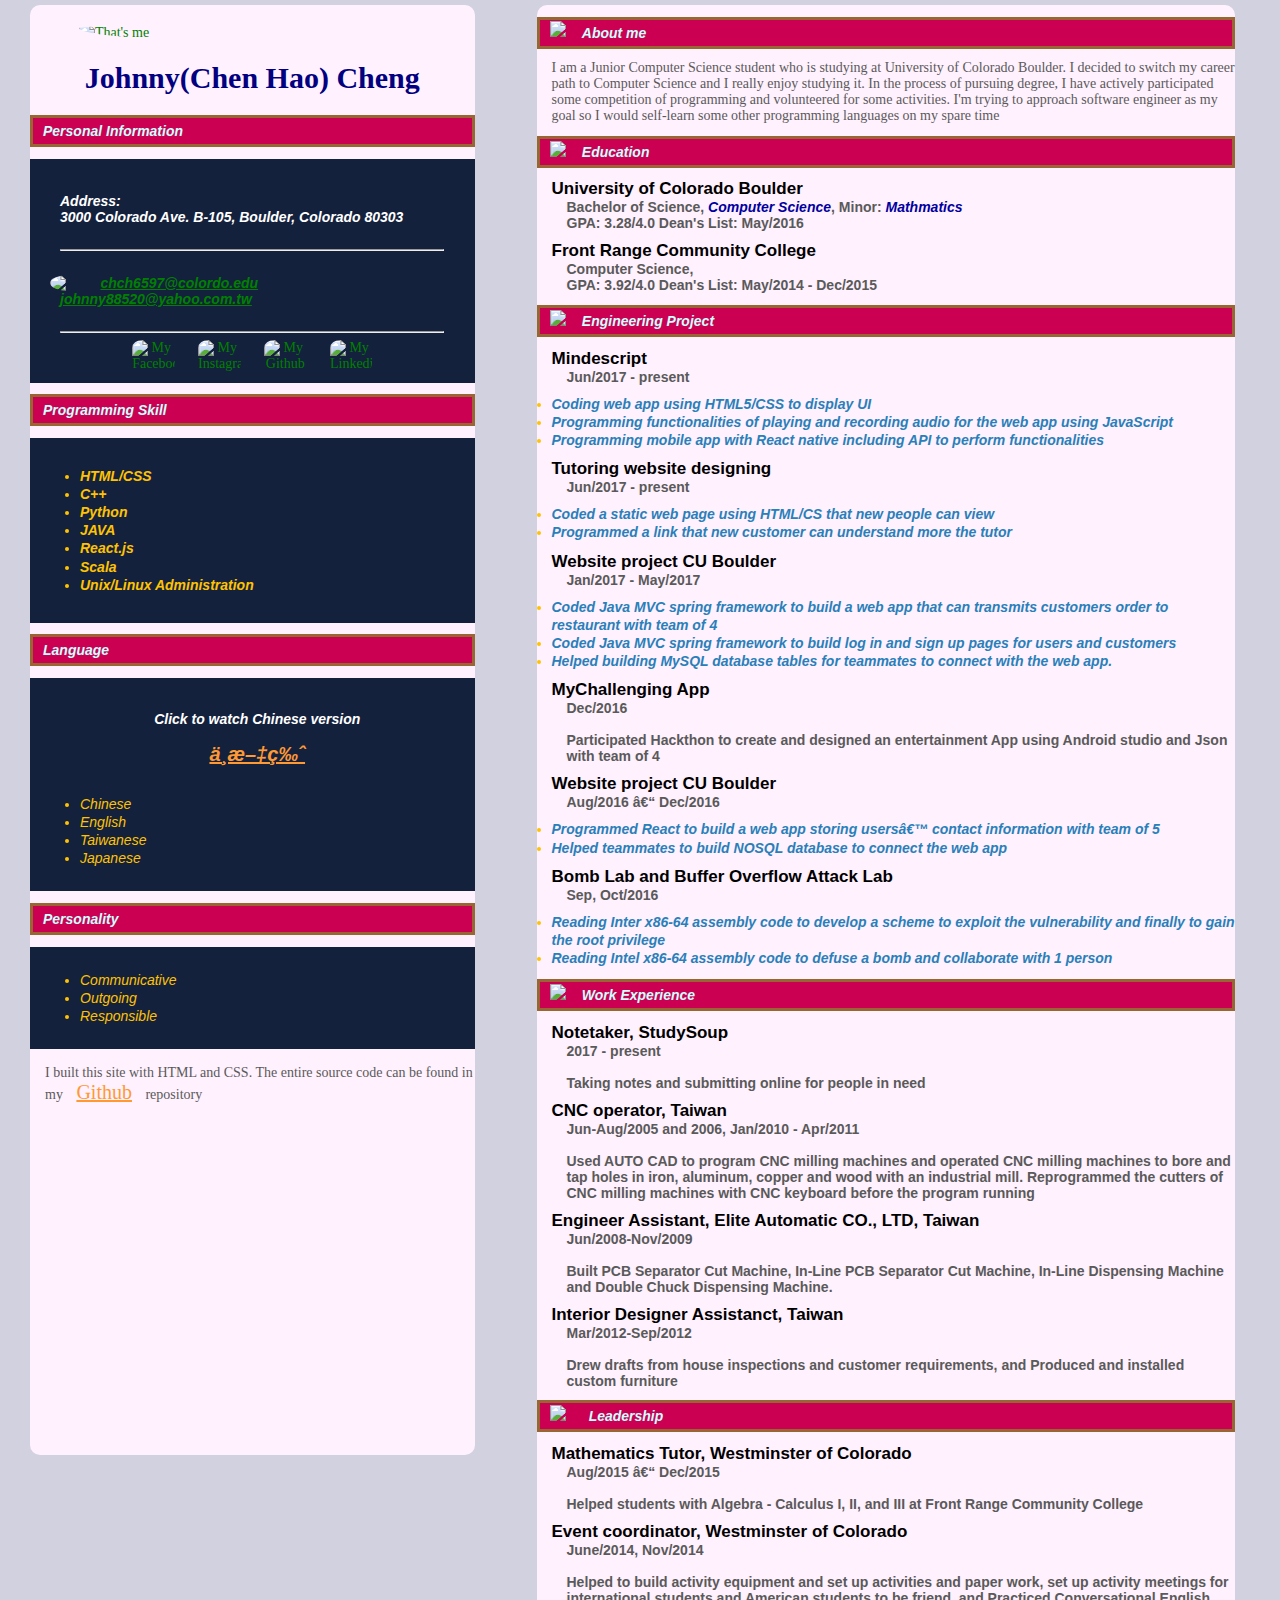
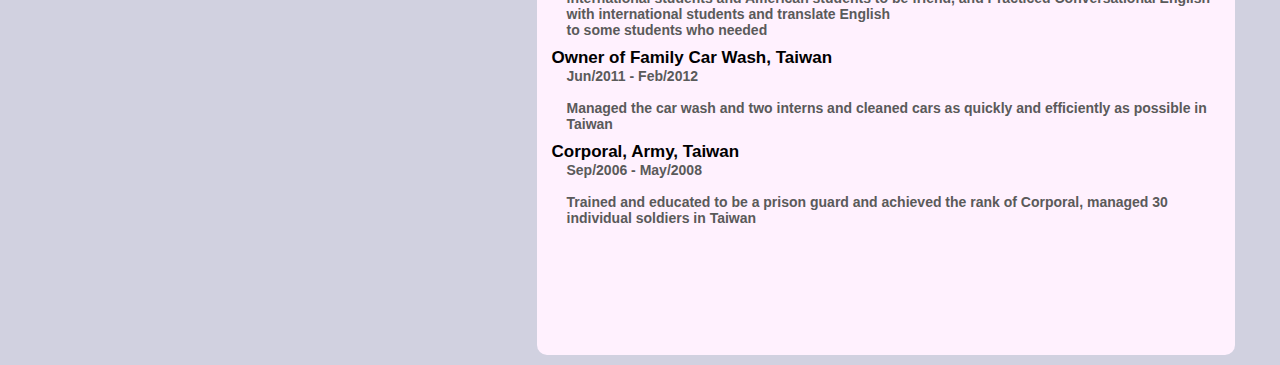
==== index.html @ 27142814 "Edit address" ====
<!DOCTYPE html>
<html>
  <head>
    <title>JohnnyResume</title> 
      <link href="style.css" type="text/css" rel="stylesheet" />
      <!--Showing the image on the title bar of the browser-->
      <link rel="icon" type="image/JPG" href="./image/CHC_Pic.jpg" />

      <!-- mobile version -->
      <!-- <link rel="stylesheet" href="screen.css" media="screen"/> -->
      <!-- <link rel="stylesheet" href="handheld.css" media="handheld"/> -->
      <!--
      <meta http-equiv="X-UA-Compatible" content="IE=edge,chrome=1" />
      <meta name="viewport" content="width=device-width, initial-scale=1.0">
      <link href="/stylesheet/mobile.css" media="only screen and (max-width: 767px)" rel="stylesheet" type="text/css" />
      
      <meta charset="utf-8">
      <meta http-equiv="X-UA-Compatible" content="IE=edge">-->
        
      <!--<meta name="description" content="An interactive getting started guide for Brackets.">-->
        
      <!-- Maybe I need. Note that Android and iOS ignore media="handheld"-->
      <link rel="stylesheet" media="handheld, only screen and (max-device-width: 320px)" href="phone.css">
      <link rel="stylesheet" media="only screen and (min-width: 641px) and (max-width: 800px)" href="ipad.css">
        
      <!-- media="handheld" trick for Windows Mobile -->
      <link rel="stylesheet" href="screen.css" media="Screen">
      <link rel="stylesheet" href="mobile.css" media="handheld">
        
      <!--smartphone conpatible-->
      <meta name="viewport" content="width=device-width, initial-scale=1.0, minimum-scale=1.0" />
      <!-- Home screen icon -->
      <link rel="apple-touch-icon" href="/static/images/identity/HTML5_Badge_64.png" />
      <link rel="apple-touch-icon-precomposed" href="/static/images/identity/HTML5_Badge_64.png" />

  </head>
  <body>
    <!--Left div-->
    <div class="Left_box">
        <img src=./image/Profile_pic.JPG type="text/css" rel="stylesheet" alt="That's me" title="That's me" class="Pic" >
        <h1>Johnny(Chen Hao) Cheng</h1>
        <h2>Personal Information</h2>

        <div class="Information">
            <h3>Address: <br>3000 Colorado Ave. B-105, Boulder, Colorado 80303</h3>
            <hr>
            <h3><img src=./image/Email_pic.JPG type="text/css" rel="stylesheet" class="EmailPic" align="left" hspace="10"> <u>chch6597@colordo.edu</u><br><u>johnny88520@yahoo.com.tw</u></h3>
            <hr>
          <div class="links_wrapper">
              <a href="https://www.facebook.com/zheng.q.qiang.7"><img src="./image/FB_Pic.JPG" target='_blank' alt="My Facebook" class="socialImage" /></a>

              <a href="https://www.instagram.com/chan88520/?hl=zh-tw"> <img src="./image/IG_Pic.JPG" target="_blank" alt="My Instagram" class="socialImage" /></a>

              <a href="https://github.com/johnny00520"> <img src="./image/Github_Pic.JPG" target="_blank" alt="My Github" class="socialImage" /></a>

              <a href="https://www.linkedin.com/in/chenhao-cheng/"> <img src="./image/Linkedin_Pic.JPG" target="_blank" alt="My Linkedin" class="socialImage" /></a>

          </div>
        </div>
        <h2>Programming Skill</h2>
        <div class="Information">
            <div>
                <ul>
                    <h4>
                      <li>HTML/CSS</li>
                      <li>C++</li>
                      <li>Python</li>
                      <li>JAVA</li>
                      <li>React.js</li>
                      <li>Scala</li>
                      <li>Unix/Linux Administration</li>
                    </h4>
                </ul>
            </div>
        </div>
        <div>
            <h2>Language</h2>
            <div class="Information">
              <div style="text-align:center">
                <h5>Click to watch Chinese version <br><br>
                  <a href="indexChinese.html" target="_blank" text-align="center" />中文版</a>
                </h5>
              </div> 
                <ul>
                    <li>Chinese</li>
                    <li>English</li>
                    <li>Taiwanese</li>
                    <li>Japanese</li>
                </ul>
            </div>
        </div>
        <h2>Personality</h2>
        <div class="Information">
            <ul>
                <li>Communicative</li> 
                <li>Outgoing</li>
                <li>Responsible</li>
            </ul>
        </div>
        <br>
        <p>I built this site with HTML and CSS. The entire source code can be found in my <a href="https://github.com/johnny00520" target="_blank" style="color": black >Github</a> repository </p>
    </div>
    <!--Closed div-->

    <!--Right div-->
    <div class="Right_box">

        <!--Aboue me tag-->
        <h2><img src="./image/About_PIC.JPG" class="About_Pic" type="text/css" rel="stylesheet" align="left" />About me</h2>
        <p>I am a Junior Computer Science student who is studying at University of Colorado Boulder. I decided to switch my career path to Computer Science and I really enjoy studying it. In the process of pursuing degree, I have actively participated some competition of programming and volunteered for some activities. I'm trying to approach software engineer as my goal so I would self-learn some other programming languages on my spare time</p>

        <!--Education tag-->
        <h2><img src="./image/Education_Pic.JPG" class="Education_Pic" type="text/css" rel="stylesheet" align="left" />Education</h2>
        <h6>University of Colorado Boulder
            <p>Bachelor of Science,<em style="color: #0000a0"> Computer Science</em>, Minor: <em style="color: #0000a0"> Mathmatics</em>
            <br>GPA: 3.28/4.0  Dean's List: May/2016
            <br>
        <h6>Front Range Community College
            <p>Computer Science,
                <br>GPA: 3.92/4.0  Dean's List: May/2014 - Dec/2015</p>
        </h6>
        </p>
        </h6> 

        <!--Project-->
        <h2><img src="./image/Project_Pic.JPG" class="Project_Pic" type="text/css" rel="stylesheet" align="left" />Engineering Project</h2>
        <h6>Mindescript
            <br><p>Jun/2017 - present
                <li><b>Coding web app using HTML5/CSS to display UI</b></li>
                <li><b>Programming functionalities of playing and recording audio for the web app using JavaScript</b></li>
                <li><b>Programming mobile app with React native including API to perform functionalities</b></li>
                </p>
            
        </h6>
        <h6>Tutoring website designing
            <br><p>Jun/2017 - present
                <li><b>Coded a static web page using HTML/CS that new people can view</b></li>
                <li><b>Programmed a link that new customer can understand more the tutor</b></li>
            </p>
        </h6>
        <h6>Website project CU Boulder
            <br><p>Jan/2017 - May/2017
                <li><b>Coded Java MVC spring framework to build a web app that can transmits customers order to restaurant with team of 4</b></li>
                <li><b>Coded Java MVC spring framework to build log in and sign up pages for users and customers</b></li>
                <li><b>Helped building MySQL database tables for teammates to connect with the web app.</b></li>
            </p>
        </h6>

        <h6>MyChallenging App
            <br><p>Dec/2016
            <br>
            <br>Participated Hackthon to create and designed an entertainment App using Android studio and Json with team of 4</p>
        </h6>

        <h6>Website project CU Boulder
            <br><p>Aug/2016 – Dec/2016
            <br>
                <li><b>Programmed React to build a web app storing users’ contact information with team of 5</b></li>
                <li><b>Helped teammates to build NOSQL database to connect the web app</b></li>
            </p>
        </h6>

        <h6>Bomb Lab and Buffer Overflow Attack Lab
            <br><p>Sep, Oct/2016
            <br>
            <li><b>Reading Inter x86-64 assembly code to develop a scheme to exploit the vulnerability and finally to gain the root privilege</b></li>
            <li><b>Reading Intel x86-64 assembly code to defuse a bomb and collaborate with 1 person</b></li>
            </p>
        </h6>

        <!--Experience-->
        <h2><img src="./image/Work_Experience.JPG" class="Experience_Pic" type="text/css" rel="stylesheet" align="left" />Work Experience</h2>
        <h6>Notetaker, StudySoup
            <br><p>2017 - present
            <br>
            <br>Taking notes and submitting online for people in need</p>
        </h6>

        <h6>CNC operator, Taiwan
            <br><p>Jun-Aug/2005 and 2006, Jan/2010 - Apr/2011
            <br>
            <br>Used AUTO CAD to program CNC milling machines and operated CNC milling machines to bore and tap holes in iron, aluminum, copper and wood with an industrial mill. Reprogrammed the cutters of CNC milling machines with CNC keyboard before the program running</p>
        </h6>

        <h6>Engineer Assistant, Elite Automatic CO., LTD, Taiwan
            <br><p>Jun/2008-Nov/2009
            <br>
            <br>Built PCB Separator Cut Machine, In-Line PCB Separator Cut Machine, In-Line Dispensing Machine and Double Chuck Dispensing Machine.</p>
        </h6>

        <h6>Interior Designer Assistanct, Taiwan
            <br><p>Mar/2012-Sep/2012
            <br>
            <br>Drew drafts from house inspections and customer requirements, and Produced and installed custom furniture</p>
        </h6>


        <!--Leadership-->
        <h2><img src="./image/Leadership_Pic.JPG" class="Leadership_Pic" type="text/css" rel="stylesheet" align="left" />Leadership</h2>
        <h6>Mathematics Tutor, Westminster of Colorado
            <br><p>Aug/2015 – Dec/2015
            <br>
            <br>Helped students with Algebra - Calculus I, II, and III at Front Range Community College</p>

        <h6>Event coordinator, Westminster of Colorado
            <br><p>June/2014, Nov/2014
            <br>
            <br>Helped to build activity equipment and set up activities and paper work, set up activity meetings for international students and American students to be friend, and Practiced Conversational English with international students and translate English
            <br>to some students who needed</p>

        <h6>Owner of Family Car Wash, Taiwan
            <br><p>Jun/2011 - Feb/2012
            <br>
            <br>Managed the car wash and two interns and cleaned cars as quickly and efficiently as possible in Taiwan</p>
        
        <h6>Corporal, Army, Taiwan
            <br><p>Sep/2006 - May/2008
            <br>
            <br>Trained and educated to be a prison guard and achieved the rank of Corporal, managed 30 individual soldiers in Taiwan</p>
                    </h6>
                </h6>
            </h6>
        </h6>

    </div>
    <!--Closed outer most div-->

  </body>
</html>
---- style.css ----
body {
  margin: 0;
  padding: 5px;
  background-color: rgb(209, 209, 224);
}

* {
  bouder: solid;
  font-size: 14px;
  color: green;
}
li b {
    color: rgb(41, 128, 185);
    color: hex(#2980B9);
}

img.Pic {
  width: 78%;
  height: auto;
  border-radius: 50%;
  margin-top: 10px;
  padding-top: 10px;
  /*
  border: 5px solid #cc0052;
  border-padding: 10px 0 0 0;
  */
  color: rsl(180, 100%, 90%);
  /*center the picture*/
  display: block;
  margin-left: auto;
  margin-right: auto;
}

img.EmailPic {
  width: 10%;
  height: auto;
  z-index: 2;
  border-radius: 50%;
  border: bold;
  margin-left: -10px;
}

img.socialImage {
  width: 10%;
  height: auto;
  border-radius: 25%;
  /*display: block and center all images*/
  display: inline-block;
  /*For people using before IE9*/
  border: 0;
  z-index: 1;
}

img.About_Pic {
  width: 4%;
  height: auto;
  margin-right: 5px;
  margin-top: -4px;
}

img.Education_Pic {
  width: 4%;
  height: auto;
  margin-right: 5px;
  margin-top: -3px;
}

img.Project_Pic {
  width: 4%;
  height: auto;
  margin-right: 5px;
  margin-top: -3px;
}

img.Experience_Pic {
  width: 4%;
  height: auto;
  margin-right: 5px;
  margin-top: -3px;
}

img.Leadership_Pic {
  width: 5%;
  height: auto;
  margin-right: 5px;
  margin-top: -3px;
}

.Left_box {
  position: relative;
  margin-bottom: 10px;
  background: rgb(255, 241, 254);
  width: 35%;
  height: 1450px;
  float: left;
  margin-left: 25px;
  border-radius: 10px;
  z-index: -1;
  /*center the picture*/
  min-width: 0;
}

.Right_box {
  /*position: relative;*/
  margin-bottom: 10px;
  width: 55%;
  height: 1950px;
  /*Left and Right box attach tight together*/
  /*overflow: hidden;*/
  float: right;
  border-radius: 10px;
  margin-right: 40px;
  background: rgb(255, 241, 254);
}

#header {
  margin-top: -20px;
}

/*Center all socialImages*/
.links_wrapper {
  margin: auto;
  text-align: center;
}

.Information {
  background-color: #14213D;
  color: #FFF;
  border: 20px;
  padding: 10px;
}

a {
  color: #ff9933;
  padding: 10px 10px;
  font-size: 20px;
  border-radius: 4px;
}

.centerPer {
  text-align: center;
  color: #FFF;
  font-style: italic;
}

li {
  font-family: Arial, sans-serif;
  line-height: 1.3em;
  font-style: italic;
  color: rgb(255, 195, 0);
}

h1 {
  color: rgb(0, 0, 128);
  text-align: center;
  font-family: Times new roman, sans-serif;
  font-size: 30px;
  /*border-style: solid;
  border-width: 0 0 1px 0;
  border-radius: 10px;*/
}

hr {
  width: 90%;
}

h2 {
  font-family: 'Abel', sans-serif;
  color: rgb(204, 255, 255);
  color: rsl(180, 100%, 90%);
  background-color: #cc0052;
  padding: 5px 0 5px 10px;
  font-style: italic;
  border-style: solid;
  border-color: rgb(153, 102, 51); 
}

h3 {
  color: #FFF;
  padding-left: 20px;
  font-style: italic;
  font-weight: bold;i
  display: inline;
  padding: 10px 0 10px 20px;
  border-radius: 0;
  font-family: Arial, sans-serif;
}

h4 {
  color: rgb(255, 255, 255);
  font-style: italic;
  font-family: 'Abel', sans-serif;
}

h5 {
  padding: 0 0 5px 10px;
  color: rgb(255, 255, 255);
  font-style: italic;
  font-family: 'Abel', sans-serif; 
}

h6 {
  color: #000;
  margin: 0 0 10px 15px;
  font-size: 17px;
  font-family: Arial, Times new Roman, serif;
  border-top: 5px;
}

p {
  color: rgb(90, 90, 90);
  margin: 0 0 10px 15px;
  font-size: 14px;
}

// mobile version set up for CSS
@viewport{
  zoom: 1.0;
  width: extend-to-zoom;
}
@-ms-viewport{
  width: extend-to-zoom;
  zoom: 1.0;
}
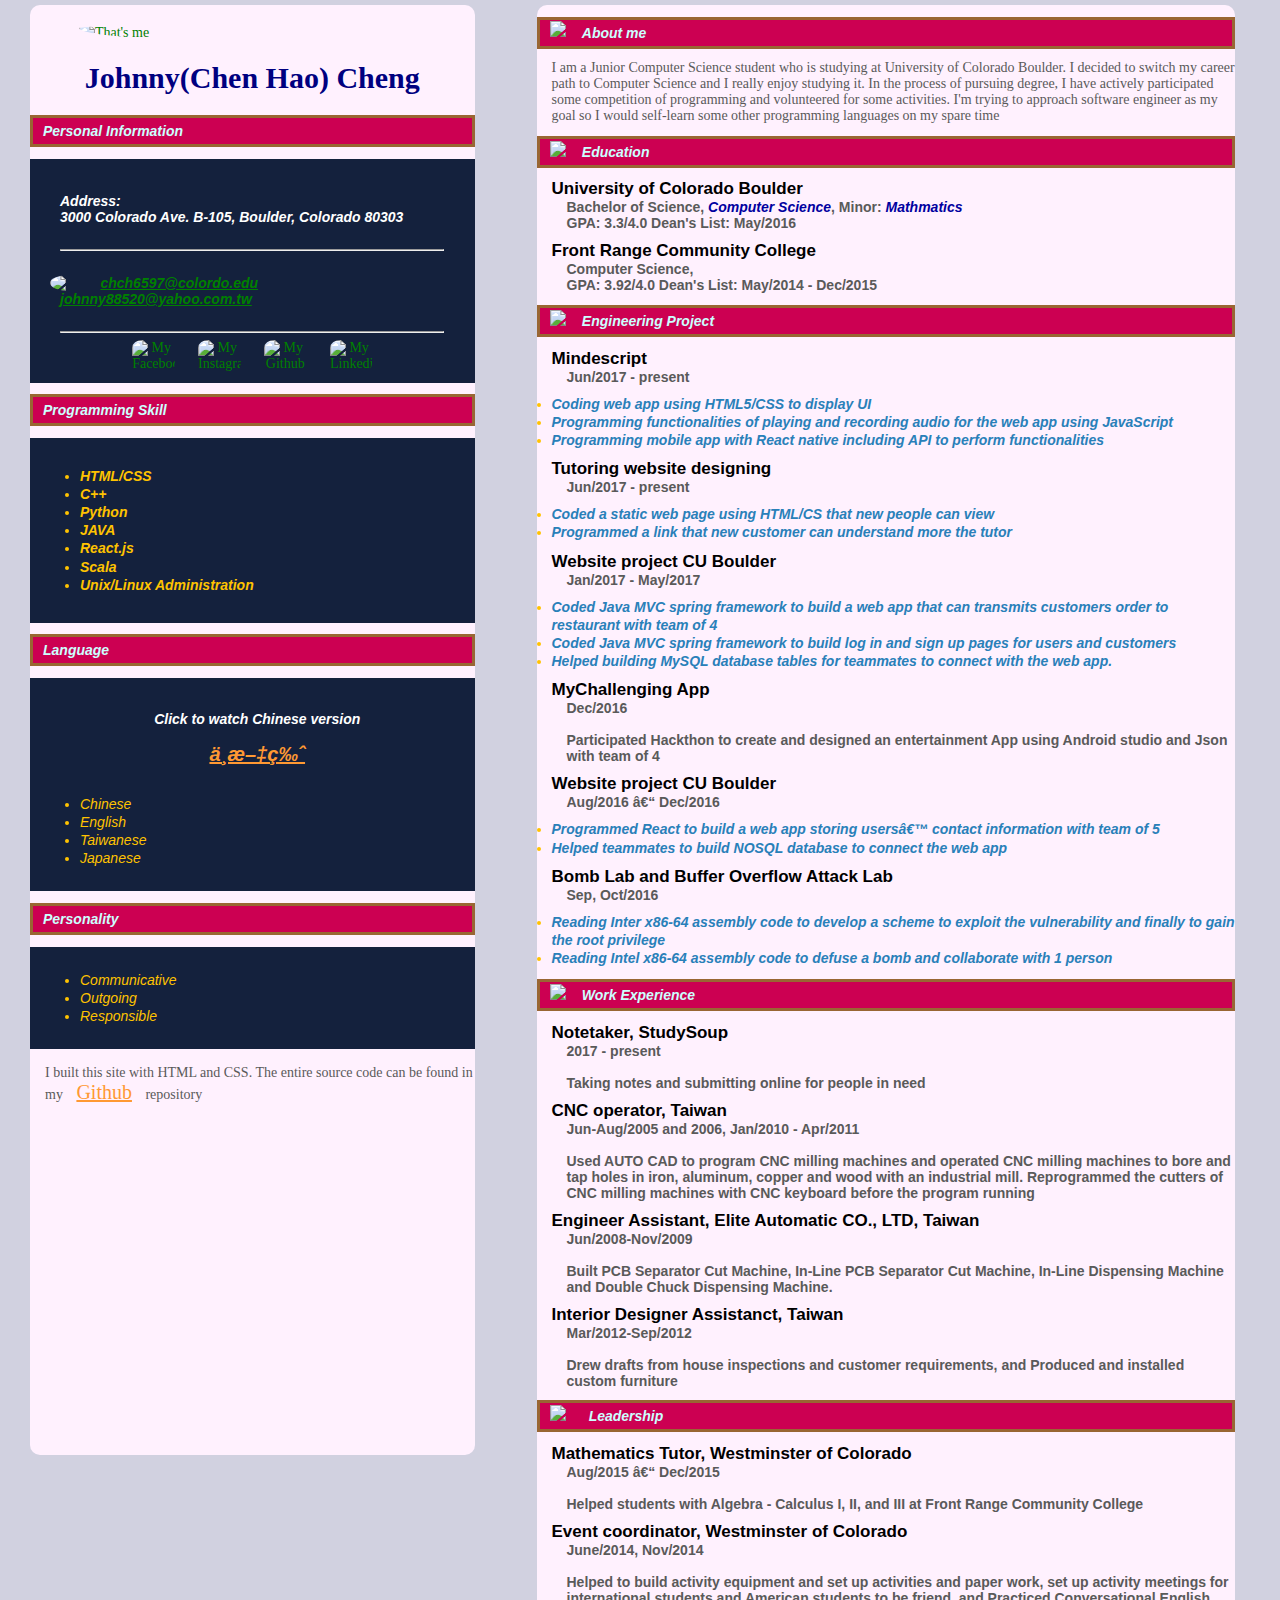
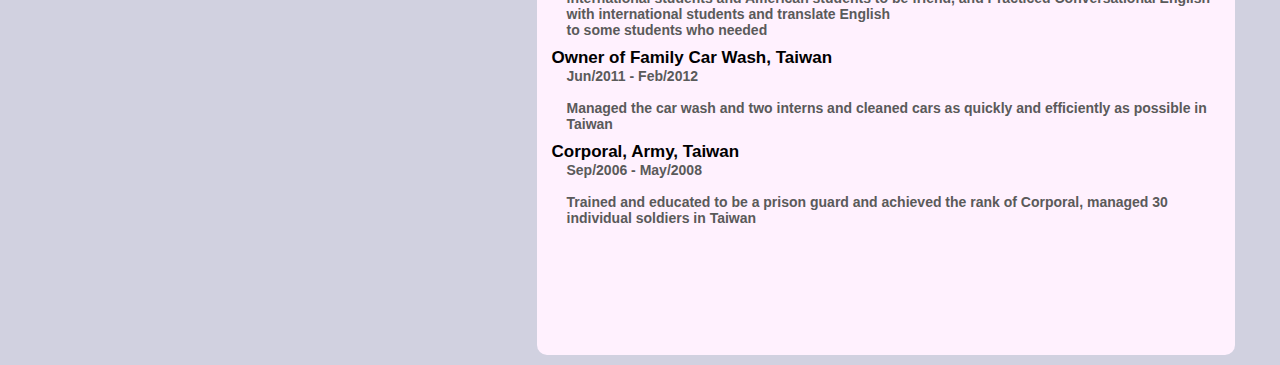
==== commit 98fa780e: "Edit work" ====
--- a/index.html
+++ b/index.html
@@ -113,7 +113,7 @@
         <h2><img src="./image/Education_Pic.JPG" class="Education_Pic" type="text/css" rel="stylesheet" align="left" />Education</h2>
         <h6>University of Colorado Boulder
             <p>Bachelor of Science,<em style="color: #0000a0"> Computer Science</em>, Minor: <em style="color: #0000a0"> Mathmatics</em>
-            <br>GPA: 3.28/4.0  Dean's List: May/2016
+            <br>GPA: 3.3/4.0  Dean's List: May/2016
             <br>
         <h6>Front Range Community College
             <p>Computer Science,
@@ -170,6 +170,7 @@
 
         <!--Experience-->
         <h2><img src="./image/Work_Experience.JPG" class="Experience_Pic" type="text/css" rel="stylesheet" align="left" />Work Experience</h2>
+
         <h6>Notetaker, StudySoup
             <br><p>2017 - present
             <br>
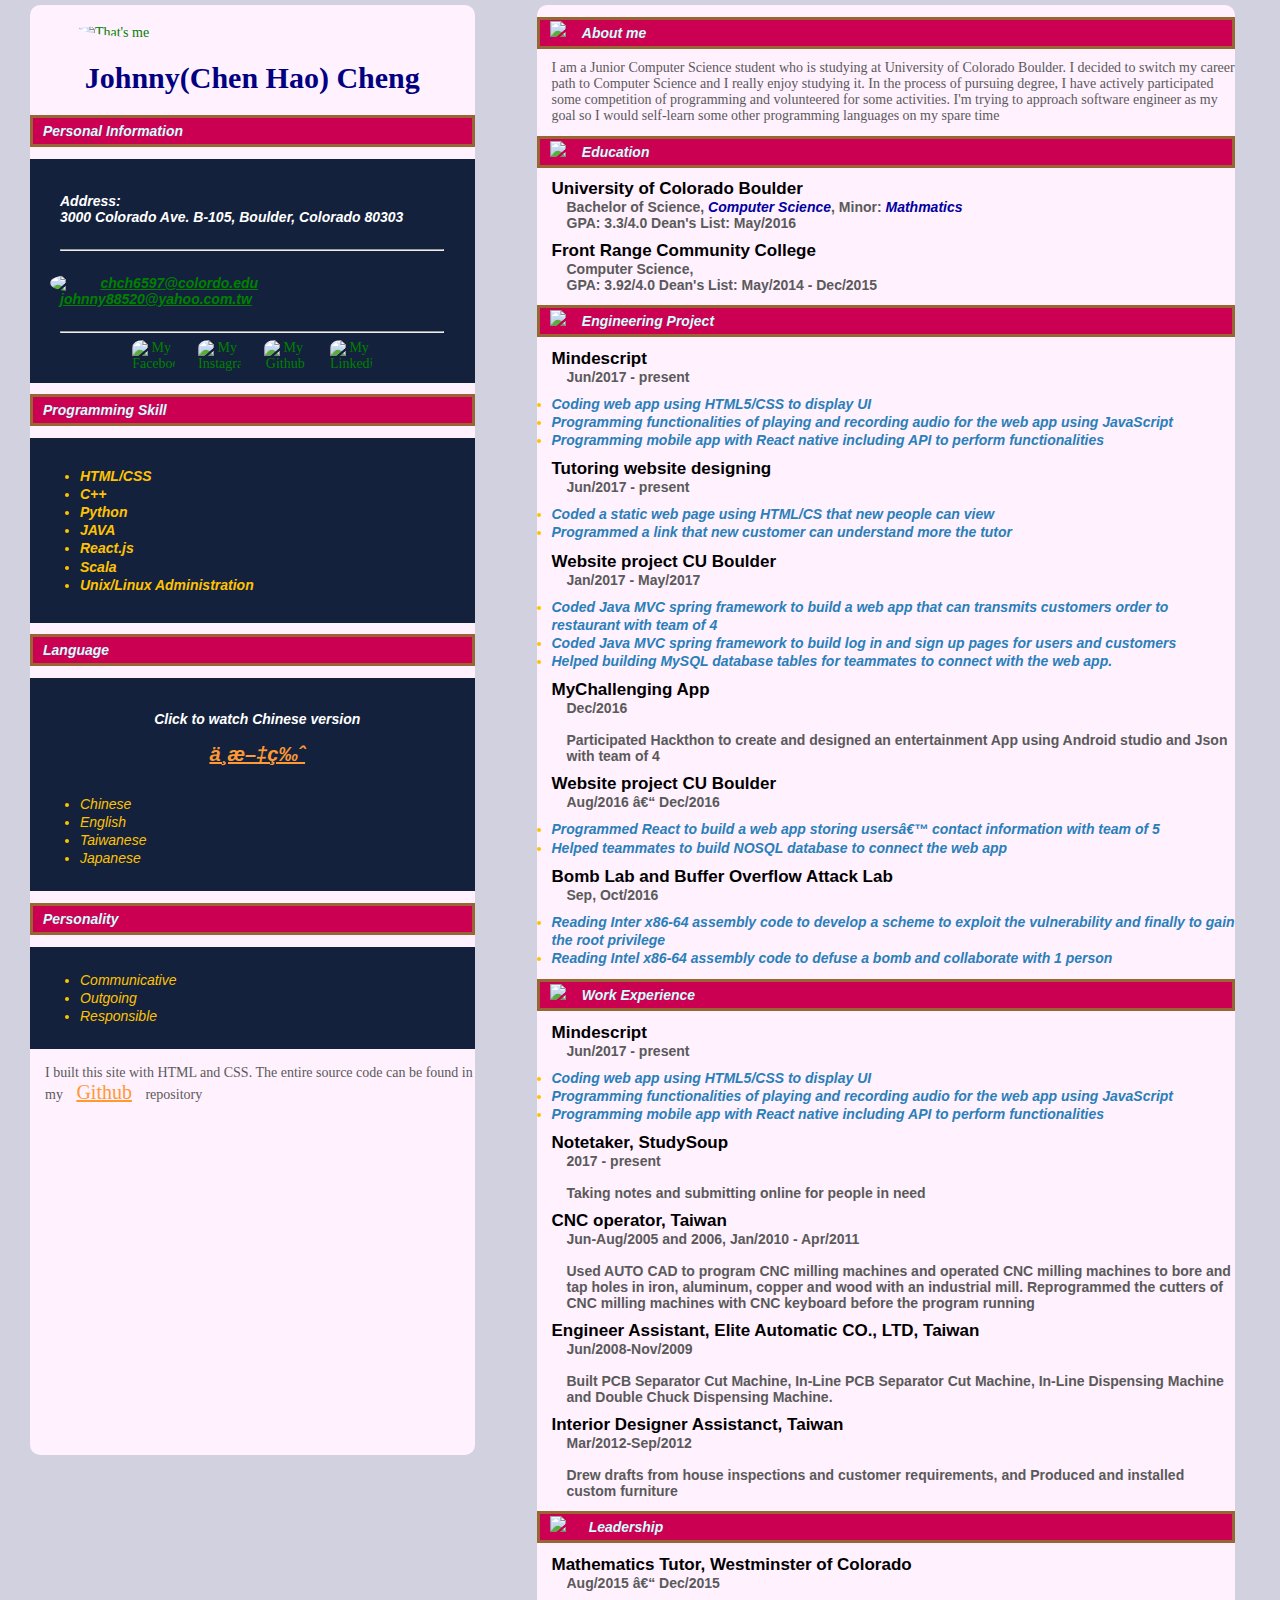
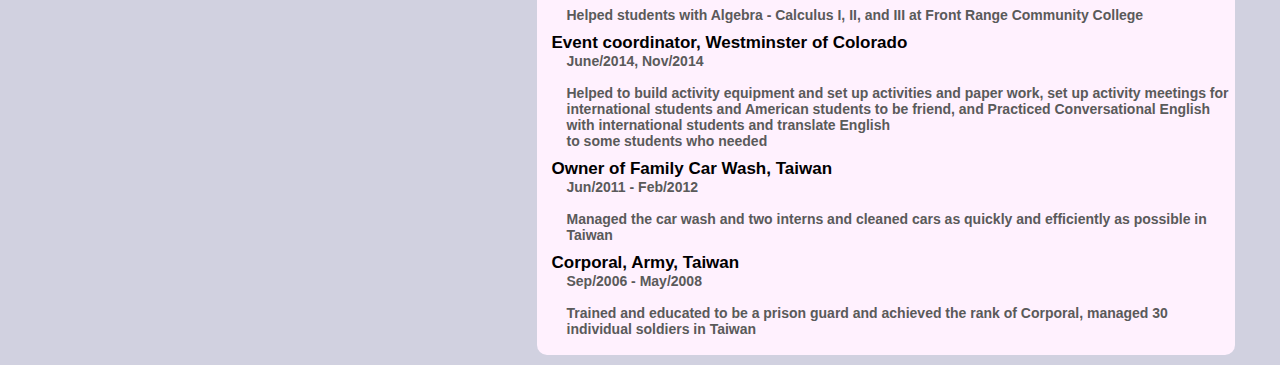
==== commit cebff9cd: "Edit work" ====
--- a/index.html
+++ b/index.html
@@ -170,6 +170,15 @@
 
         <!--Experience-->
         <h2><img src="./image/Work_Experience.JPG" class="Experience_Pic" type="text/css" rel="stylesheet" align="left" />Work Experience</h2>
+        
+        <h6>Mindescript
+            <br><p>Jun/2017 - present
+                <li><b>Coding web app using HTML5/CSS to display UI</b></li>
+                <li><b>Programming functionalities of playing and recording audio for the web app using JavaScript</b></li>
+                <li><b>Programming mobile app with React native including API to perform functionalities</b></li>
+                </p>
+            
+        </h6>
 
         <h6>Notetaker, StudySoup
             <br><p>2017 - present
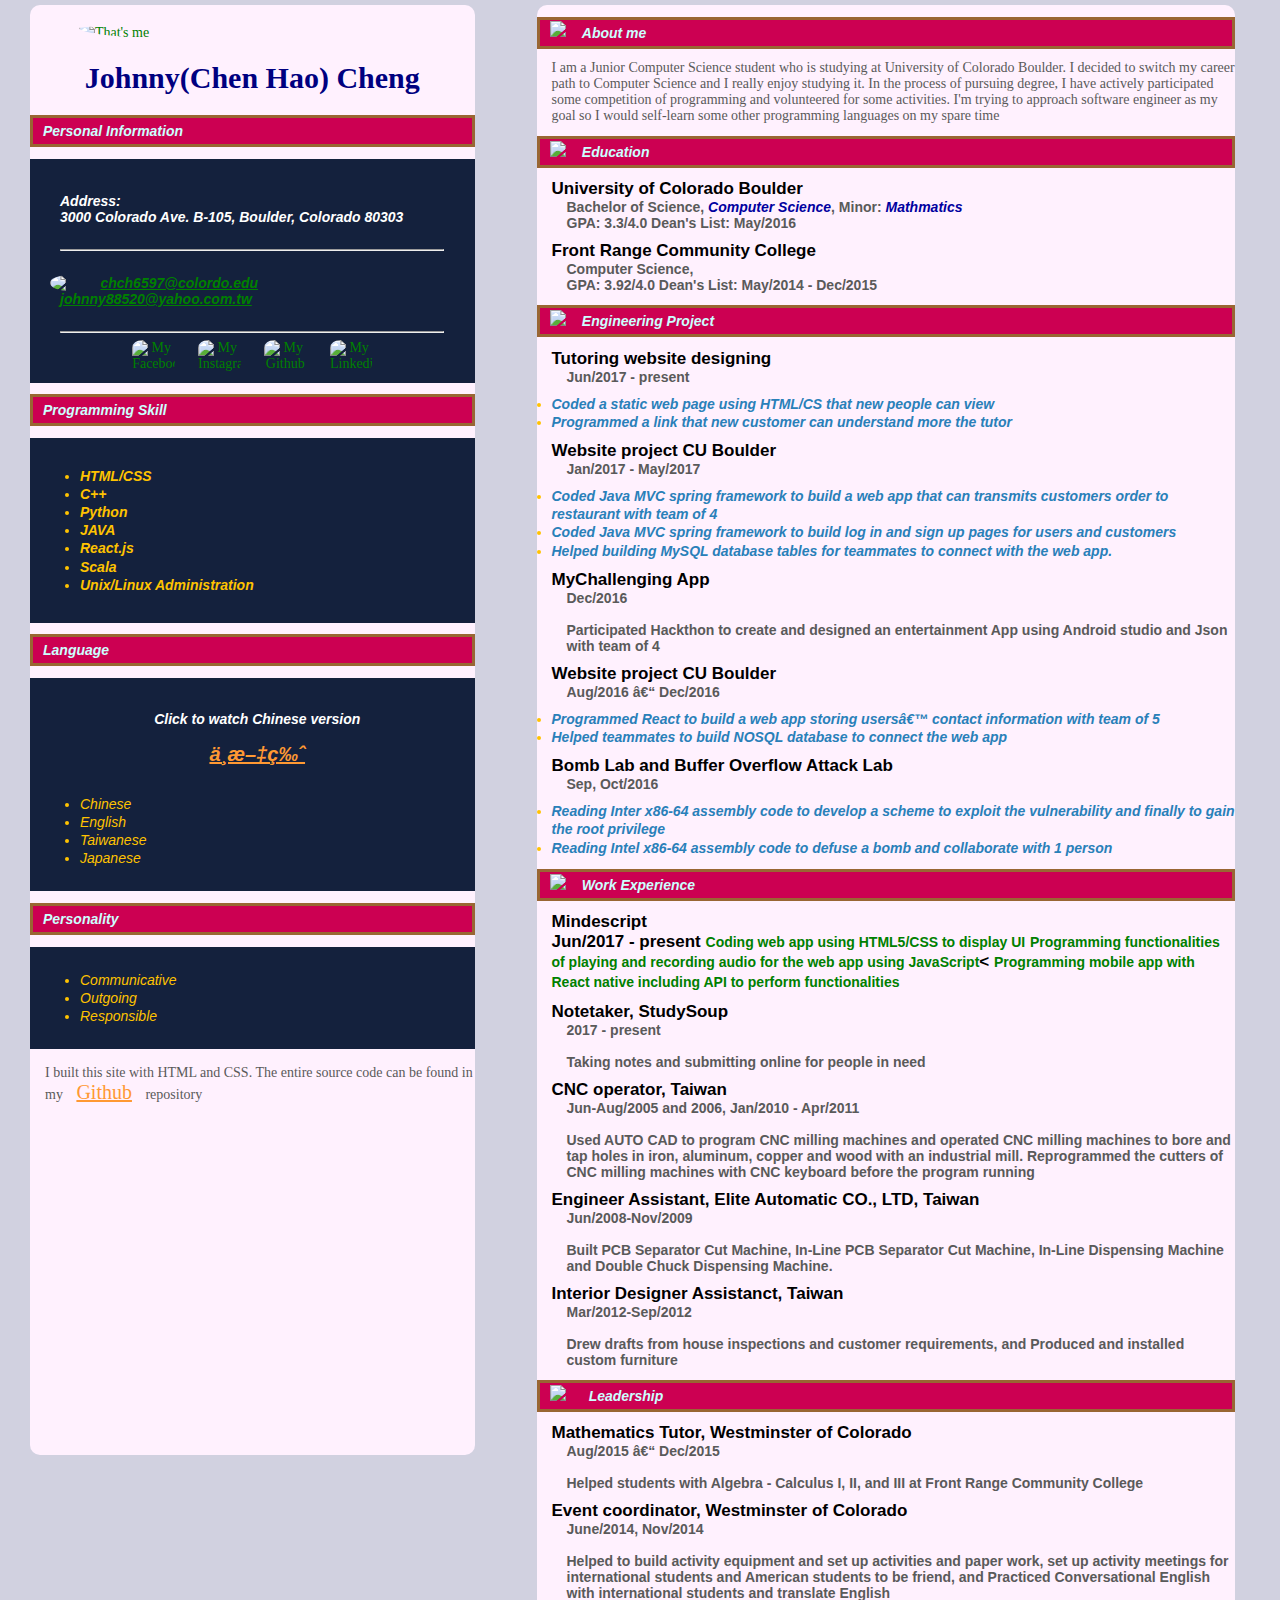
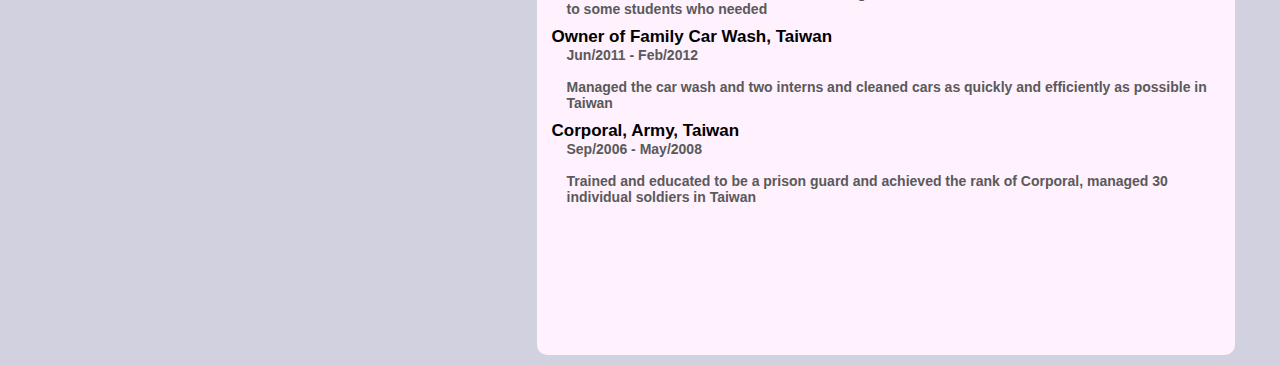
==== commit 30b74c26: "Re-edit work" ====
--- a/index.html
+++ b/index.html
@@ -124,14 +124,6 @@
 
         <!--Project-->
         <h2><img src="./image/Project_Pic.JPG" class="Project_Pic" type="text/css" rel="stylesheet" align="left" />Engineering Project</h2>
-        <h6>Mindescript
-            <br><p>Jun/2017 - present
-                <li><b>Coding web app using HTML5/CSS to display UI</b></li>
-                <li><b>Programming functionalities of playing and recording audio for the web app using JavaScript</b></li>
-                <li><b>Programming mobile app with React native including API to perform functionalities</b></li>
-                </p>
-            
-        </h6>
         <h6>Tutoring website designing
             <br><p>Jun/2017 - present
                 <li><b>Coded a static web page using HTML/CS that new people can view</b></li>
@@ -172,10 +164,10 @@
         <h2><img src="./image/Work_Experience.JPG" class="Experience_Pic" type="text/css" rel="stylesheet" align="left" />Work Experience</h2>
         
         <h6>Mindescript
-            <br><p>Jun/2017 - present
-                <li><b>Coding web app using HTML5/CSS to display UI</b></li>
-                <li><b>Programming functionalities of playing and recording audio for the web app using JavaScript</b></li>
-                <li><b>Programming mobile app with React native including API to perform functionalities</b></li>
+            <br>Jun/2017 - present
+                <b>Coding web app using HTML5/CSS to display UI</b>
+                <b>Programming functionalities of playing and recording audio for the web app using JavaScript</b><
+                <b>Programming mobile app with React native including API to perform functionalities</b>
                 </p>
             
         </h6>
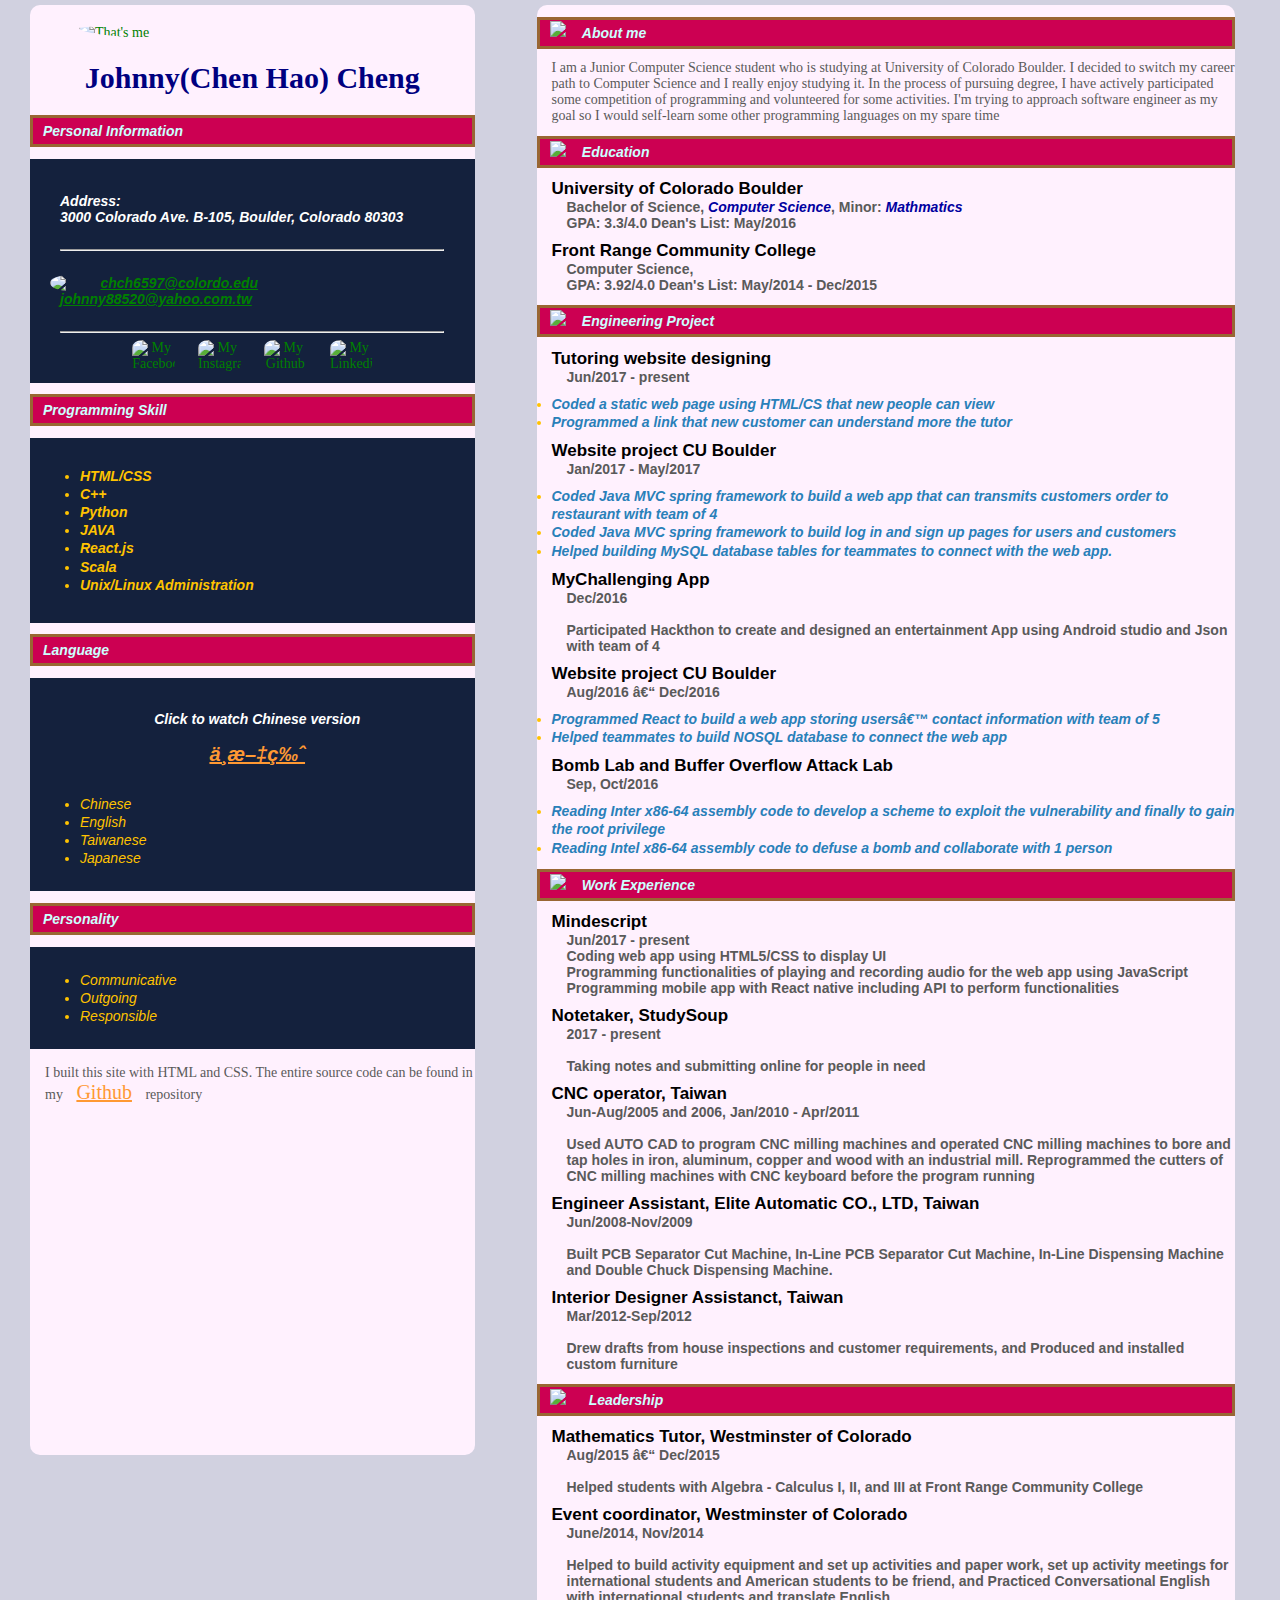
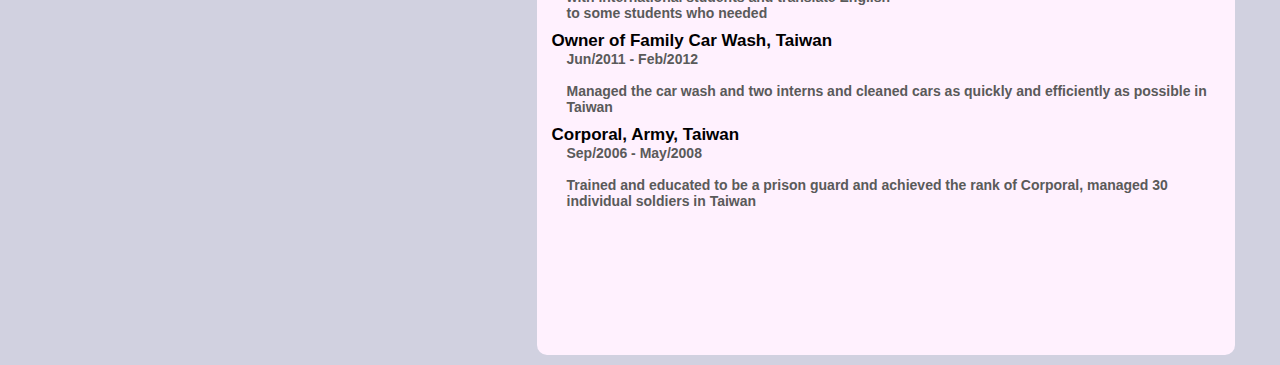
==== commit c03f557b: "Re-edit work again" ====
--- a/index.html
+++ b/index.html
@@ -164,10 +164,10 @@
         <h2><img src="./image/Work_Experience.JPG" class="Experience_Pic" type="text/css" rel="stylesheet" align="left" />Work Experience</h2>
         
         <h6>Mindescript
-            <br>Jun/2017 - present
-                <b>Coding web app using HTML5/CSS to display UI</b>
-                <b>Programming functionalities of playing and recording audio for the web app using JavaScript</b><
-                <b>Programming mobile app with React native including API to perform functionalities</b>
+            <br><p>Jun/2017 - present
+            <br>Coding web app using HTML5/CSS to display UI
+            <br>Programming functionalities of playing and recording audio for the web app using JavaScript
+            <br>Programming mobile app with React native including API to perform functionalities
                 </p>
             
         </h6>
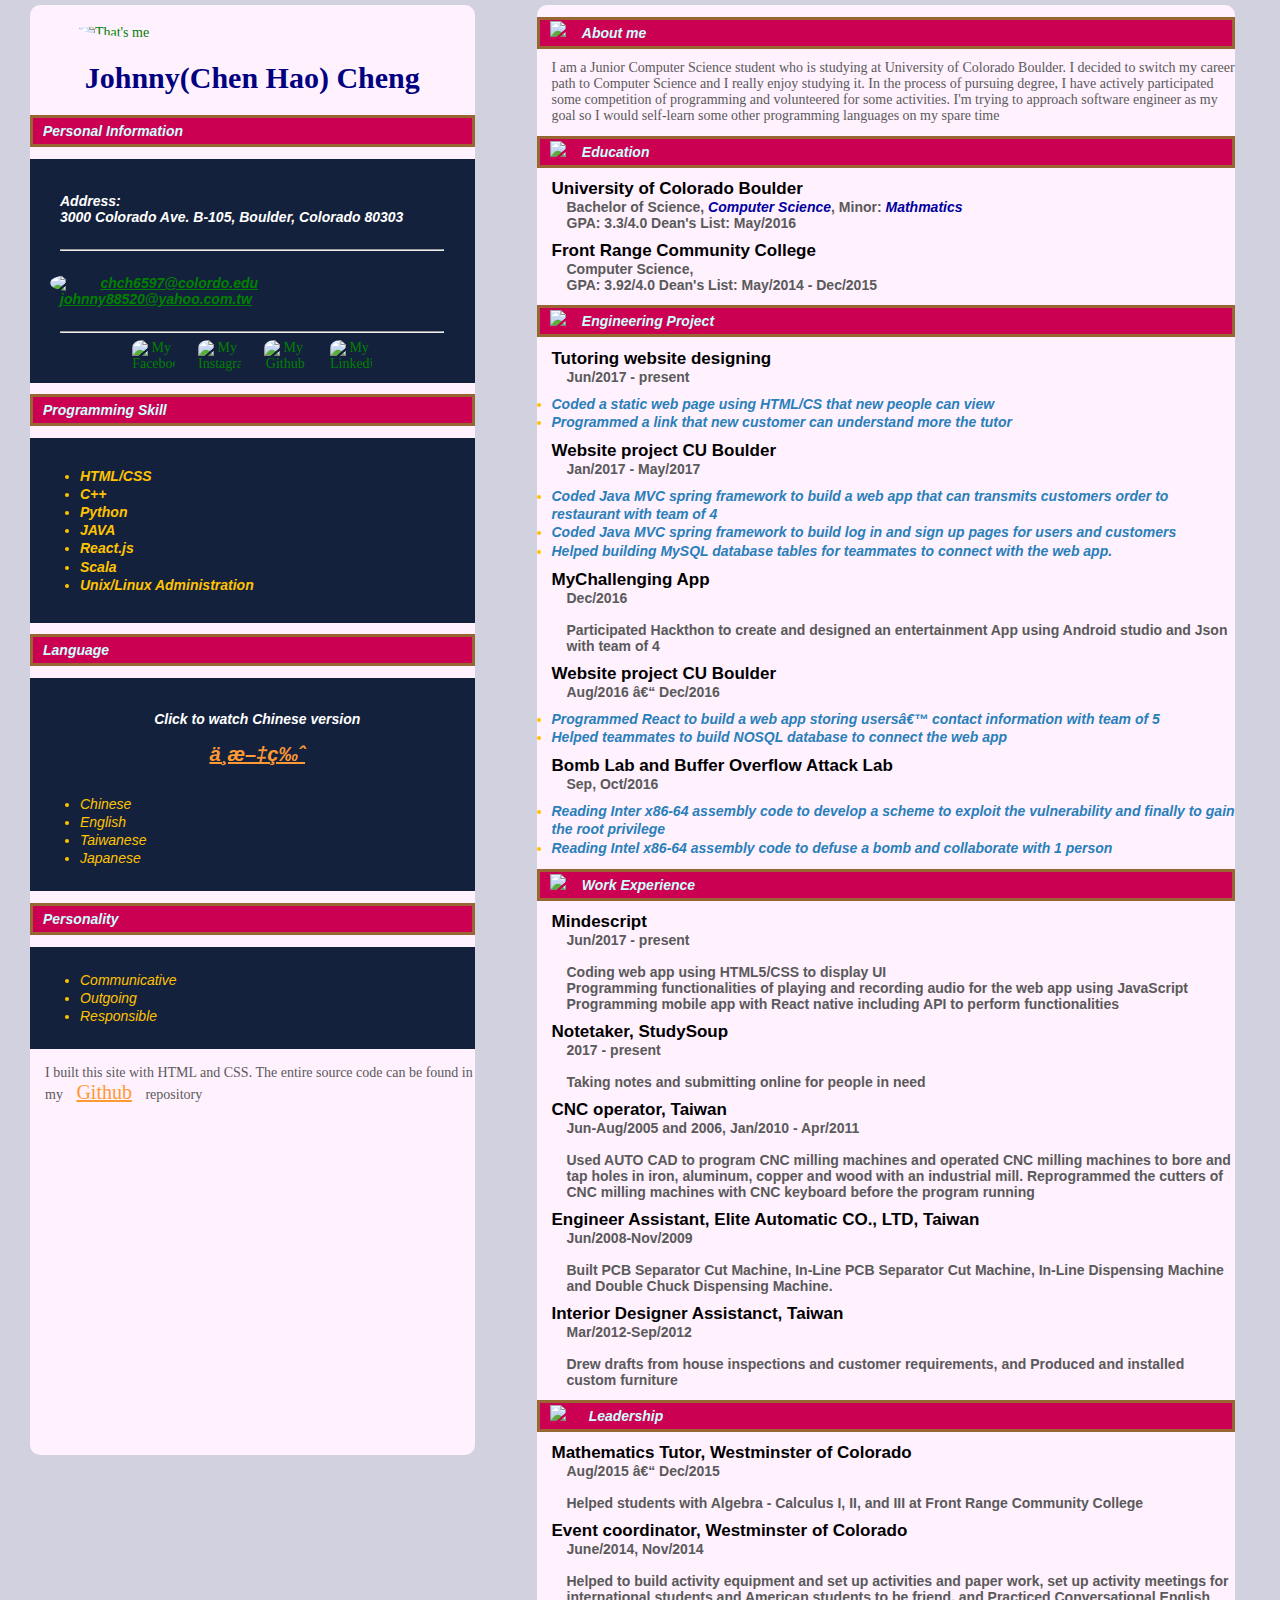
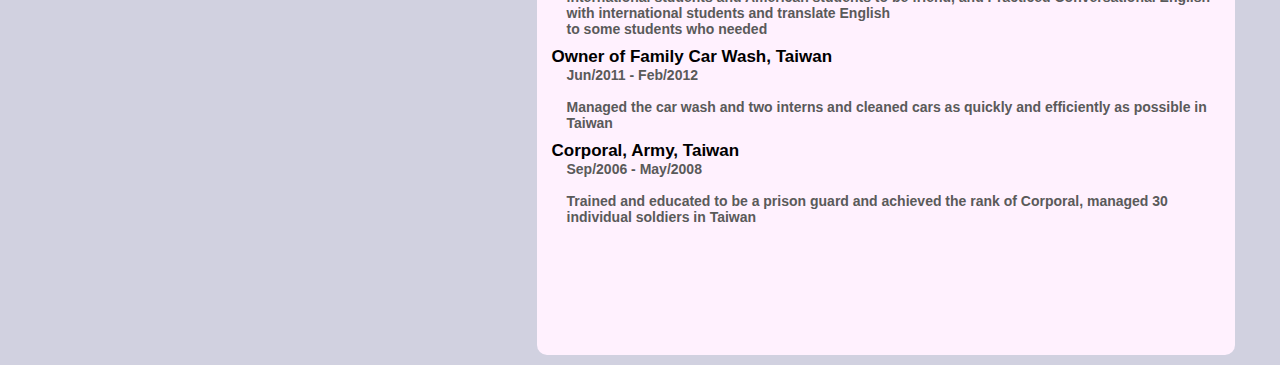
==== commit c04f4be7: "Add one more space line" ====
--- a/index.html
+++ b/index.html
@@ -165,6 +165,7 @@
         
         <h6>Mindescript
             <br><p>Jun/2017 - present
+            <br>
             <br>Coding web app using HTML5/CSS to display UI
             <br>Programming functionalities of playing and recording audio for the web app using JavaScript
             <br>Programming mobile app with React native including API to perform functionalities
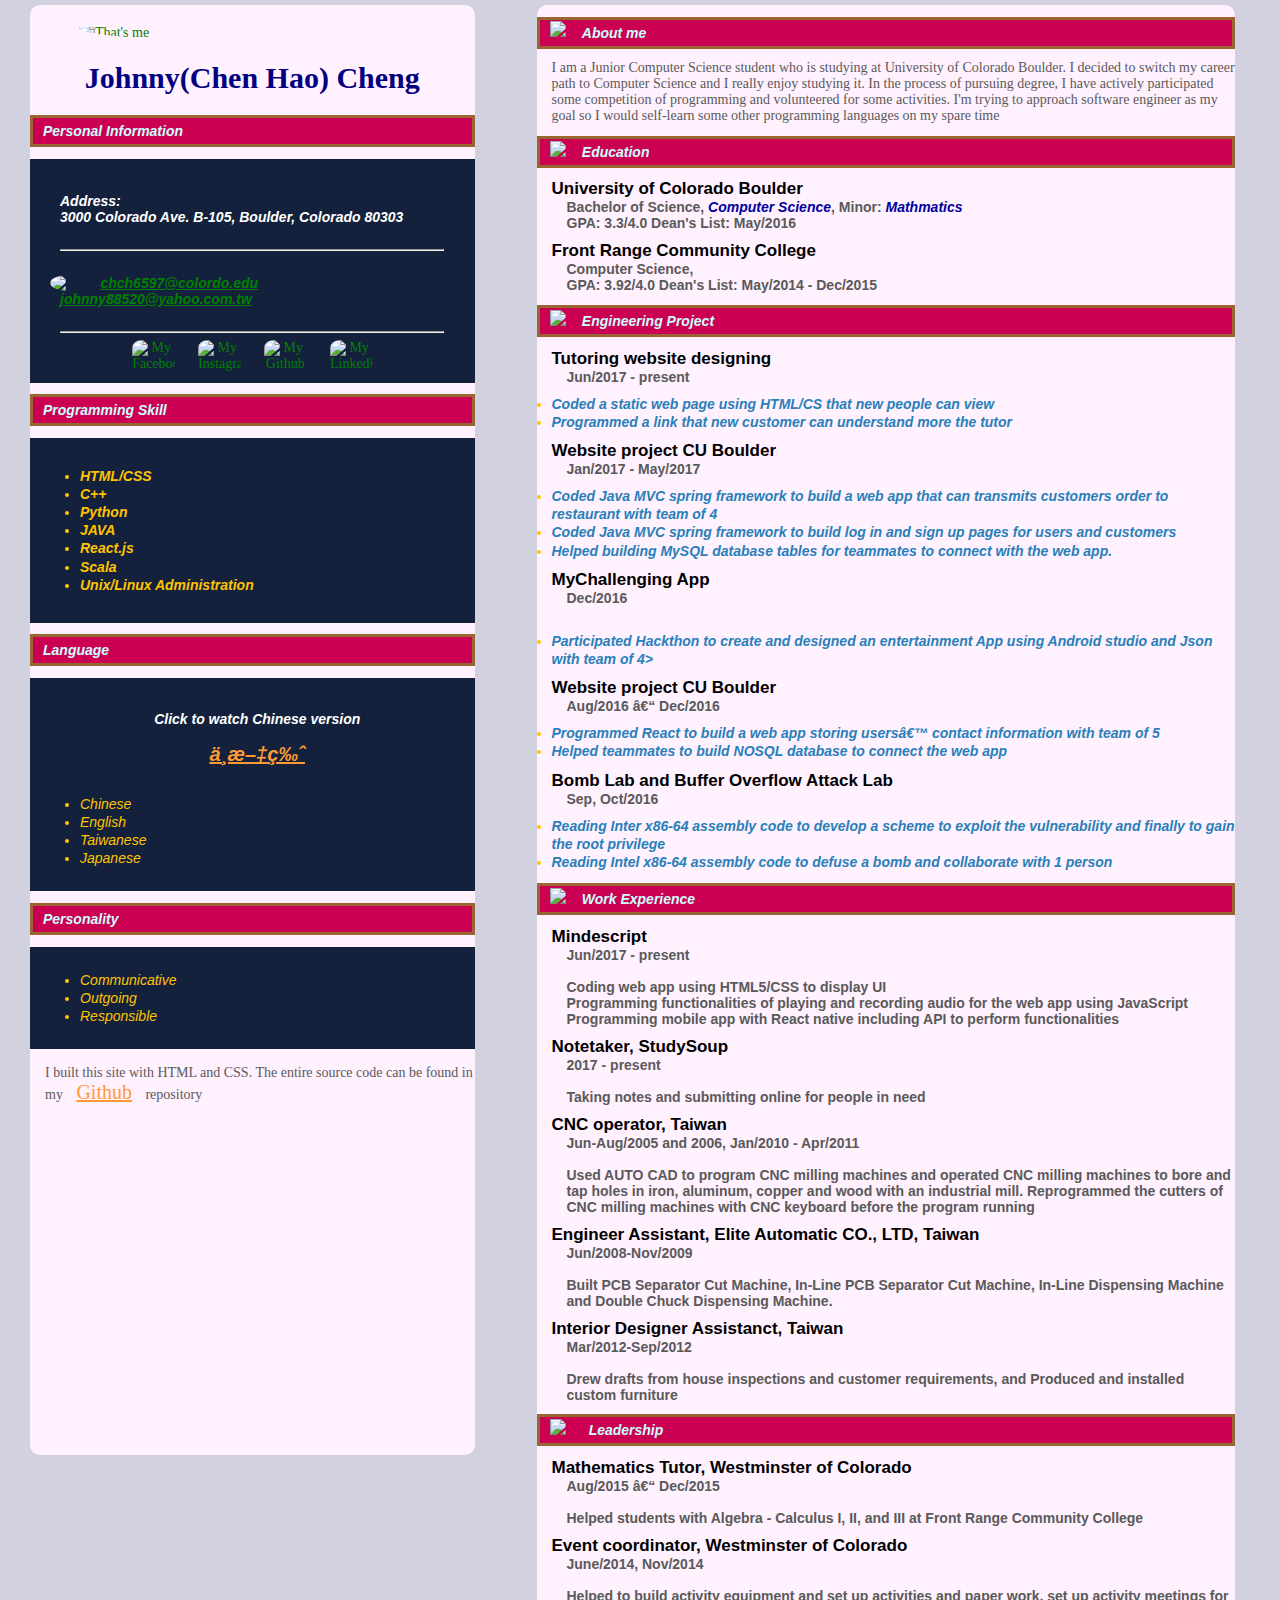
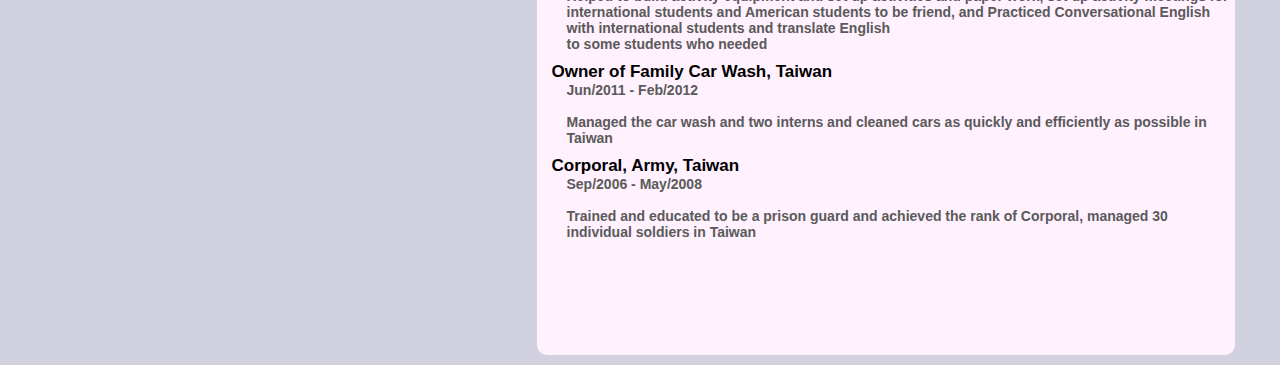
==== commit eede4306: "Edit format" ====
--- a/index.html
+++ b/index.html
@@ -141,7 +141,8 @@
         <h6>MyChallenging App
             <br><p>Dec/2016
             <br>
-            <br>Participated Hackthon to create and designed an entertainment App using Android studio and Json with team of 4</p>
+            <br>
+            <li><b>Participated Hackthon to create and designed an entertainment App using Android studio and Json with team of 4</li</b>></p>
         </h6>
 
         <h6>Website project CU Boulder
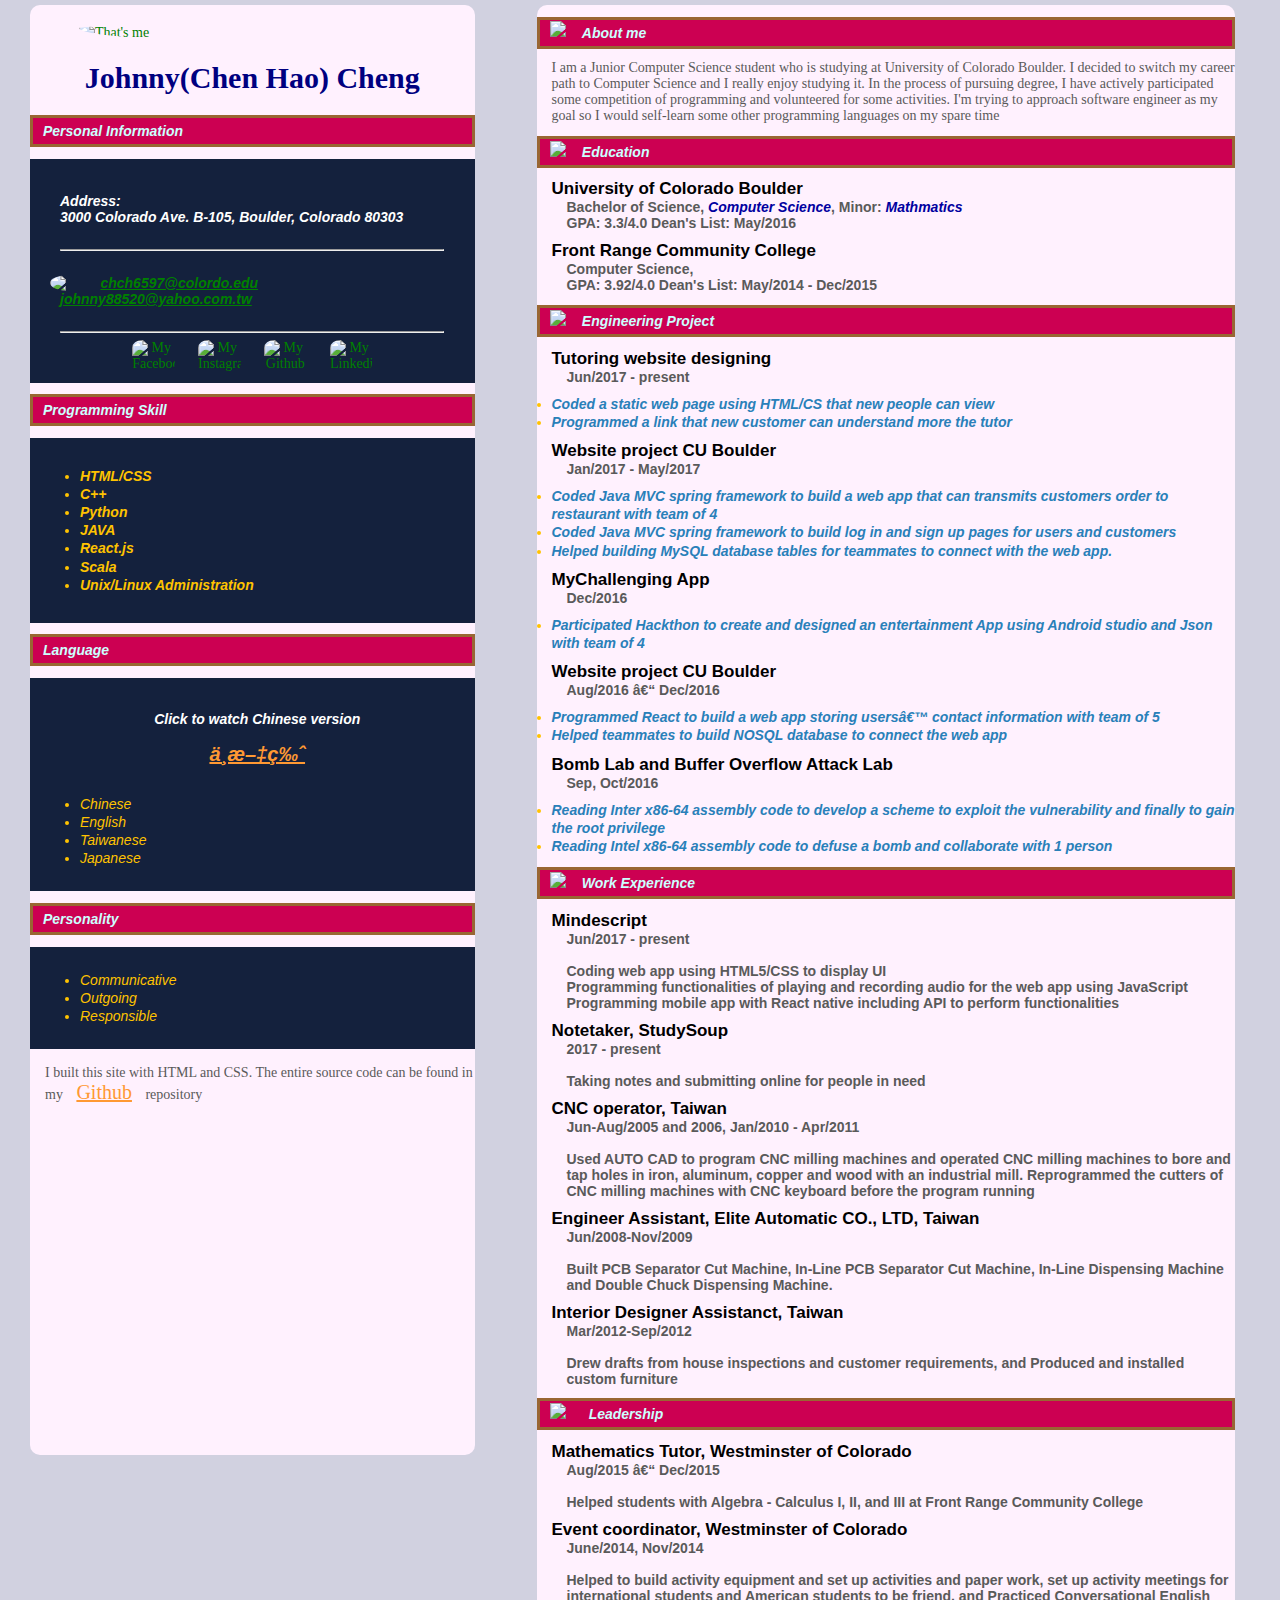
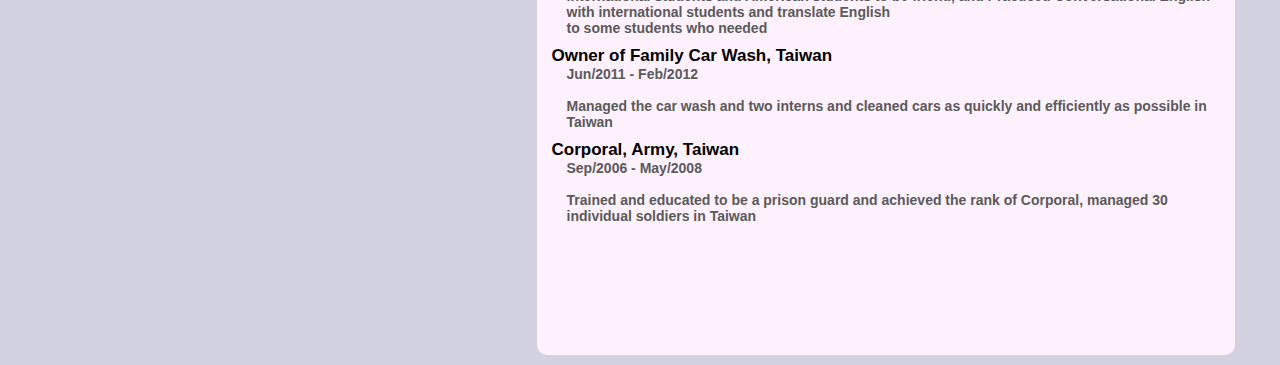
==== commit 277443cd: "Re-edit format" ====
--- a/index.html
+++ b/index.html
@@ -140,9 +140,7 @@
 
         <h6>MyChallenging App
             <br><p>Dec/2016
-            <br>
-            <br>
-            <li><b>Participated Hackthon to create and designed an entertainment App using Android studio and Json with team of 4</li</b>></p>
+            <br><li><b>Participated Hackthon to create and designed an entertainment App using Android studio and Json with team of 4</li></b></p>
         </h6>
 
         <h6>Website project CU Boulder
